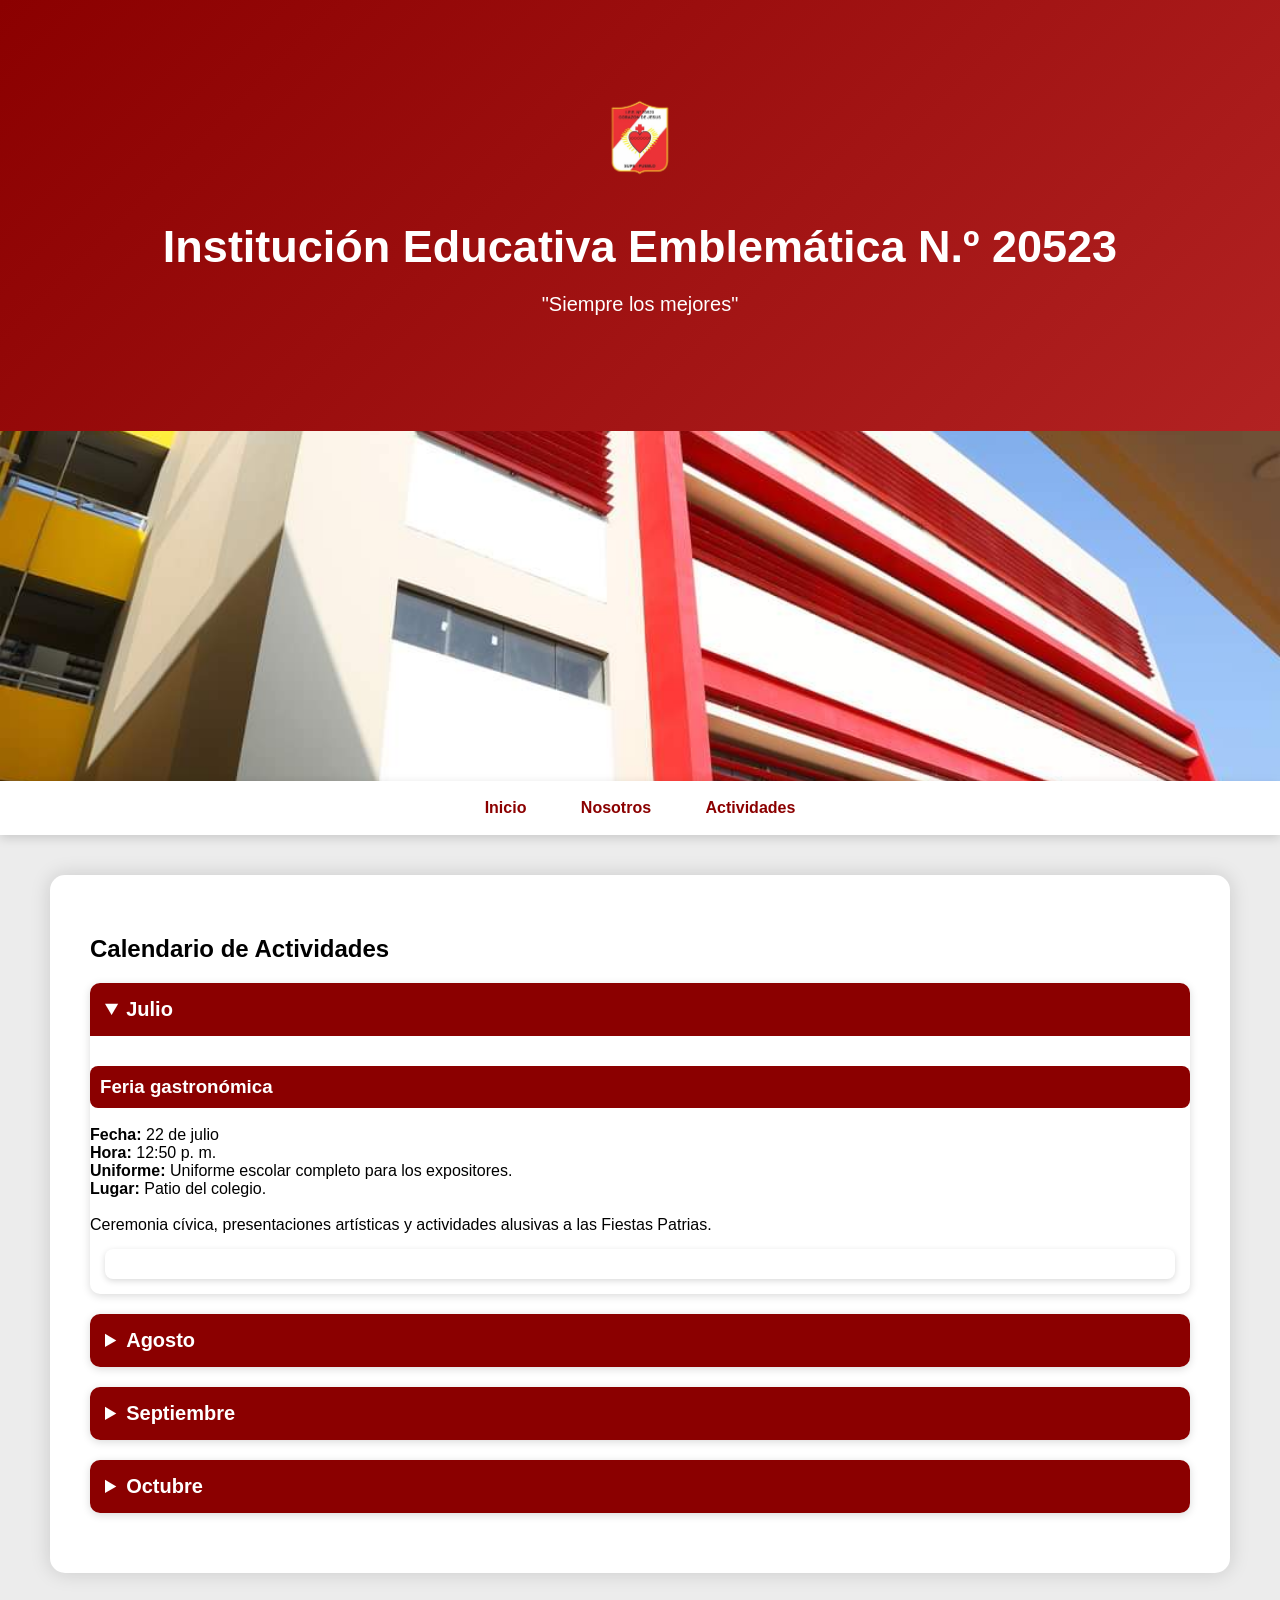
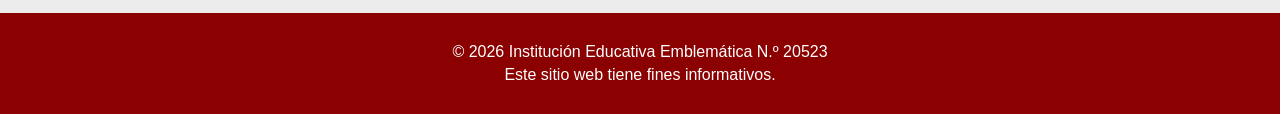
==== actividades.html @ f5bdc1fa "Update actividades.html" ====
<!DOCTYPE html>
<html lang="es">

<head>

<meta charset="UTF-8">

<meta name="viewport" content="width=device-width, initial-scale=1.0">

<title>CJ20523</title>

<link rel="stylesheet" href="style.css">

</head>

<body>

<header>

<img src="CJ-removebg-preview def.png" class="logo" alt="Logo del colegio">

<h1>Institución Educativa Emblemática N.º 20523</h1>

<p>"Siempre los mejores"</p>

</header>

<section class="banner">
    <img src="GIl0EY9WsAAtQ4m.jpg" alt="Institución Educativa">
</section>

<nav>

<a href="index.html"> Inicio</a>

<a href="nosotros.html"> Nosotros</a>

<a href="actividades.html"> Actividades</a>

</nav>

<main>

<h2> Calendario de Actividades</h2>

<details open>
<summary><strong>Julio</strong></summary>

<h3>Feria gastronómica</h3>

<b> Fecha:</b> 22 de julio<br>
<b> Hora:</b> 12:50 p. m.<br>
<b> Uniforme:</b> Uniforme escolar completo para los expositores.<br>
<b> Lugar:</b> Patio del colegio.<br><br>

Ceremonia cívica, presentaciones artísticas y actividades alusivas a las Fiestas Patrias.
</p>

</details>

<details>

<summary><strong>Agosto</strong></summary>
    <div class="actividad">

    <div class="texto">
<h3>Juegos florales</h3>

<p>
<b> Fecha:</b> 23 de agosto<br>
<b> Hora:</b> 12:50 p. m.<br>
<b> Uniforme:</b> Uniforme completo para los participantes.<br>
<b> Lugar:</b> Auditorio.<br><br>

Participarán estudiantes y docentes del area de ciencia y tecnología.
</p>
    </div>

    <img src="JF.png" alt="Juegos florales">

</div>
    
<div class="actividad">

    <div class="texto">
<h3>Concytec/eureka</h3>

<p>
<b> Fecha:</b> 24 de agosto<br>
<b> Hora:</b> 12:50 p. m.<br>
<b> Uniforme:</b> Uniforme completo para los participantes.<br>
<b> Lugar:</b> Auditorio.<br><br>

Participarán estudiantes y docentes del area de ciencia y tecnología.
</p>
    </div>

    <img src="Concytec.png" alt="Concytec">

</div>

<div class="actividad">

    <div class="texto">

        <h3>Crea y Emprende</h3>

        <p>
        <b>Fecha:</b> 25 de agosto<br>
        <b>Hora:</b> 12:50 p. m.<br>
        <b>Uniforme:</b> Uniforme completo para los participantes.<br>
        <b>Lugar:</b> Auditorio.<br><br>

        Participarán estudiantes y docentes del área de Educación para el Trabajo.
        </p>

    </div>

    <img src="CyE.jpeg" alt="Crea y Emprende">

</div>

</details>

<details>

<summary><strong>Septiembre</strong></summary>

<h3>Paseo</h3>

<p>
<b> Fecha:</b> 23 de septiembre<br>
<b> Hora:</b> 12:50 p. m.<br>
<b> Uniforme:</b> Buzo de la insitucion.<br>
<b> Lugar de salida:</b> Frente al colegio.<br><br>

Los estudiantes viajaran acompañados de sus tutores.
</p>

</details>
    
<details>  
    
<summary><strong>Octubre</strong></summary>
    
<div class="actividad">

    <div class="texto">
        
<h3>Olimpiadas corazonistas</h3>

<p>
<b> Fecha:</b> 15 de octubre<br>
<b> Hora:</b> 12:50 p. m.<br>
<b> Uniforme:</b> Buzo de la insitucion.<br>
<b> Lugar:</b> Patio del colegio y en un estadio.<br><br>

Los estudiantes realizaran diversas actividades artisticas.
</p>
        
 </div>

    <img src="Olimpiadas.jpg" alt="Olimpiadas">

</div>
    
<h3>Día de la cancion criolla</h3>

<p>
<b> Fecha:</b> 30 de octubre<br>
<b> Hora:</b> 12:50 p. m.<br>
<b> Uniforme:</b> Uniforme de la insitucion.<br>
<b> Lugar:</b> Patio del colegio.<br><br>

Los estudiantes realizaran diversas actividades artisticas.
</p>

 
</main>

</main>
<footer>

<p>© 2026 Institución Educativa Emblemática N.º 20523</p>

<p>Este sitio web tiene fines informativos.</p>

</footer>
<script src="script.js"></script>

</body>

</html>
---- style.css ----
body{
    margin:0;
    font-family:Arial, Helvetica, sans-serif;
    background:#ececec;
}

/* ENCABEZADO */

header{
    background:linear-gradient(135deg,#8B0000,#b22222);
    color:white;
    text-align:center;
    padding:90px 20px;
}

header h1{
    font-size:45px;
    margin-bottom:10px;
}

header p{
    font-size:20px;
    margin-bottom:25px;
}

header button{
    background:white;
    color:#8B0000;
    border:none;
    padding:15px 35px;
    border-radius:30px;
    cursor:pointer;
    font-size:17px;
    transition:.3s;
}

header button:hover{
    background:gold;
}

/* MENÚ */

nav{
    background:white;
    text-align:center;
    padding:18px;
    position:sticky;
    top:0;
    box-shadow:0 3px 10px rgba(0,0,0,.15);
}

nav a{
    text-decoration:none;
    color:#8B0000;
    font-weight:bold;
    margin:25px;
}

nav a:hover{
    color:black;
}

main{
    width:90%;
    max-width:1100px;
    margin:auto;
    background:white;
    margin-top:40px;
    padding:40px;
    border-radius:15px;
    box-shadow:0 0 20px rgba(0,0,0,.15);
}
.logo{
    width:120px;
    display:block;
    margin:0 auto 20px auto;
}
.banner img{
    width:100%;
    height:350px;
    object-fit:cover;
    display:block;
}
footer{
    background:#8B0000;
    color:white;
    text-align:center;
    padding:25px;
    margin-top:40px;
}

footer p{
    margin:5px;
}
main h3{
    background:#8B0000;
    color:white;
    padding:10px;
    border-radius:8px;
    margin-top:30px;
}

main p{
    background:white;
    padding:15px;
    border-radius:8px;
    line-height:1.6;
    box-shadow:0 2px 6px rgba(0,0,0,0.15);
}
details{
    background:white;
    border-radius:10px;
    margin:20px 0;
    box-shadow:0 2px 8px rgba(0,0,0,.15);
    overflow:hidden;
}

summary{
    background:#8B0000;
    color:white;
    padding:15px;
    cursor:pointer;
    font-size:20px;
    font-weight:bold;
}

summary:hover{
    background:#a00000;
}

details p{
    margin:15px;
}
.actividad{
    display:flex;
    justify-content:space-between;
    align-items:center;
    gap:25px;
    margin:25px 0;
}

.texto{
    flex:1;
}

.actividad img{
    width:250px;
    border-radius:10px;
    object-fit:cover;
}
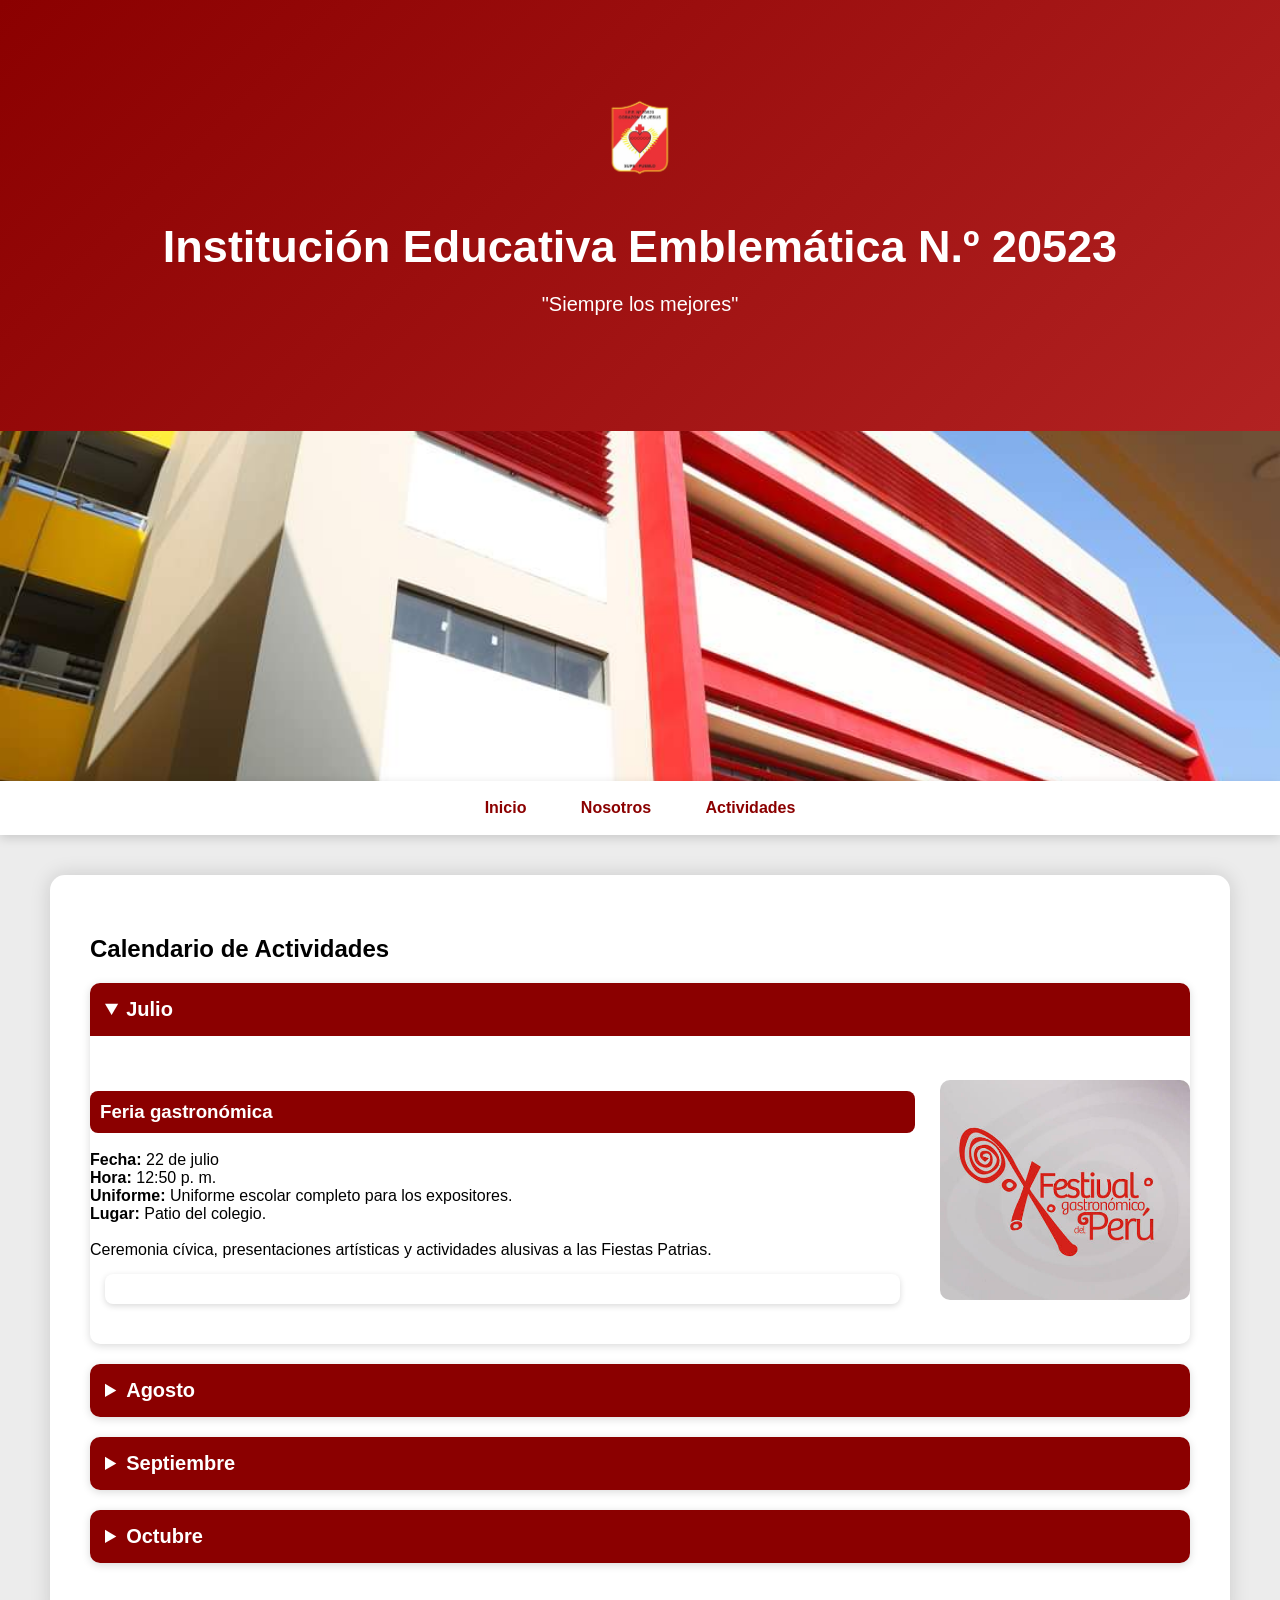
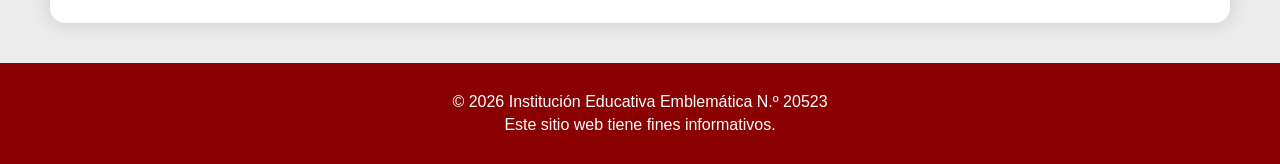
==== commit 45e42ad0: "Update actividades.html" ====
--- a/actividades.html
+++ b/actividades.html
@@ -46,6 +46,10 @@
 <details open>
 <summary><strong>Julio</strong></summary>
 
+     <div class="actividad">
+
+    <div class="texto">
+        
 <h3>Feria gastronómica</h3>
 
 <b> Fecha:</b> 22 de julio<br>
@@ -55,6 +59,11 @@
 
 Ceremonia cívica, presentaciones artísticas y actividades alusivas a las Fiestas Patrias.
 </p>
+           </div>
+
+    <img src="F.G.jpeg" alt="Feria gastronómica">
+
+</div>
 
 </details>
 
@@ -126,6 +135,12 @@
 
 <summary><strong>Septiembre</strong></summary>
 
+    </div>
+
+<div class="actividad">
+
+    <div class="texto">
+        
 <h3>Paseo</h3>
 
 <p>
@@ -136,6 +151,11 @@
 
 Los estudiantes viajaran acompañados de sus tutores.
 </p>
+     </div>
+
+    <img src="Juventud.png" alt="Paseo">
+
+</div>
 
 </details>
     
@@ -163,7 +183,11 @@
     <img src="Olimpiadas.jpg" alt="Olimpiadas">
 
 </div>
-    
+
+    <div class="actividad">
+
+    <div class="texto">
+        
 <h3>Día de la cancion criolla</h3>
 
 <p>
@@ -175,7 +199,12 @@
 Los estudiantes realizaran diversas actividades artisticas.
 </p>
 
- 
+  </div>
+
+    <img src="dia-cancion-criolla.avif" alt="Dia de la canción criolla">
+
+</div>
+    
 </main>
 
 </main>
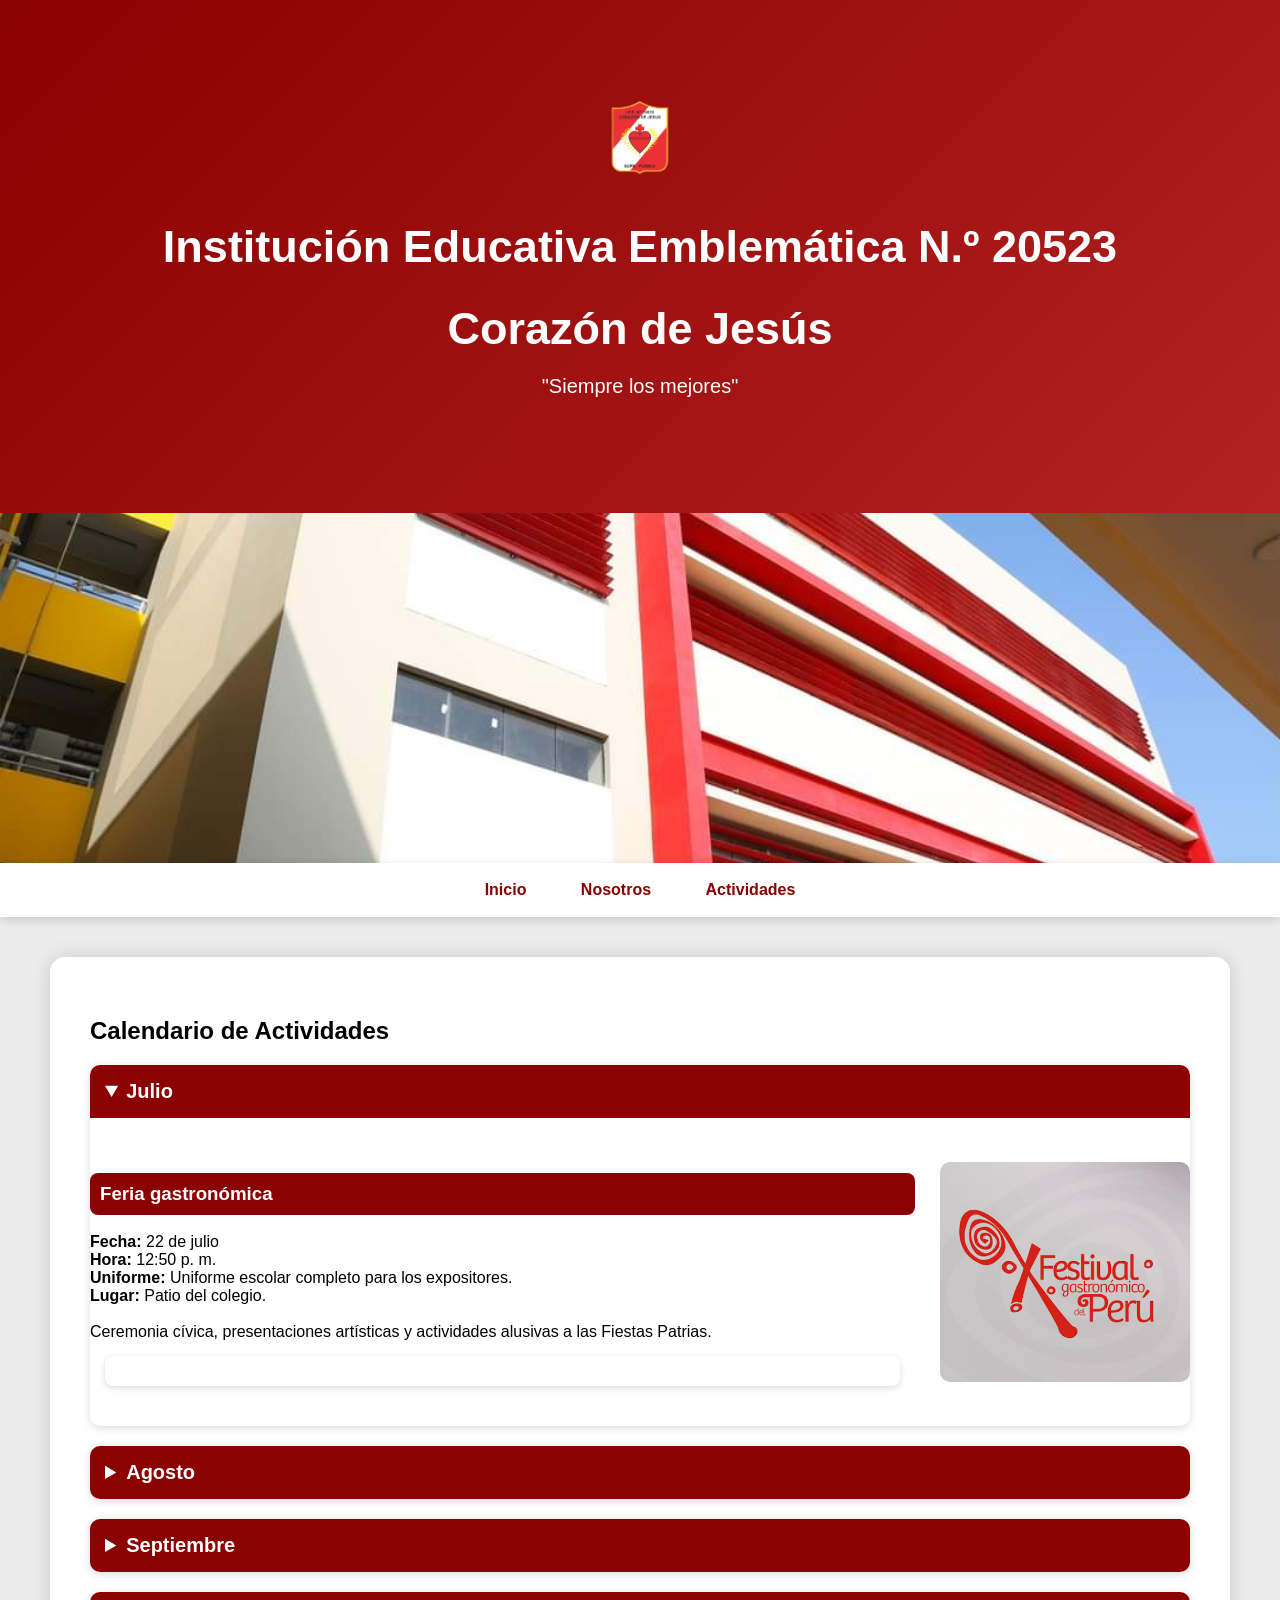
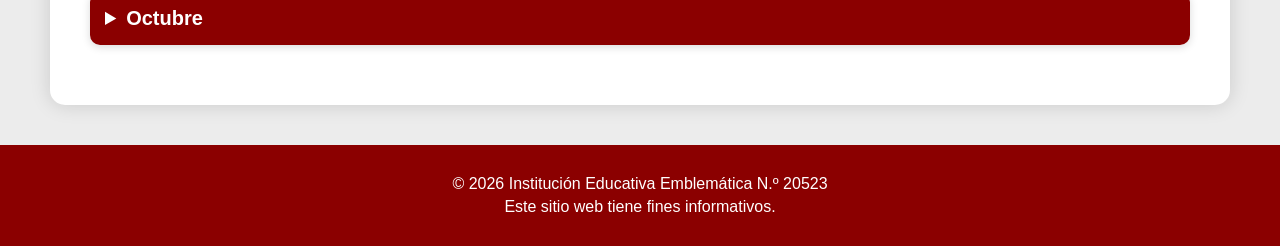
==== commit b22754c3: "Update actividades.html" ====
--- a/actividades.html
+++ b/actividades.html
@@ -20,7 +20,7 @@
 <img src="CJ-removebg-preview def.png" class="logo" alt="Logo del colegio">
 
 <h1>Institución Educativa Emblemática N.º 20523</h1>
-
+<h1>Corazón de Jesús</h1>
 <p>"Siempre los mejores"</p>
 
 </header>
@@ -153,7 +153,7 @@
 </p>
      </div>
 
-    <img src="Juventud.png" alt="Paseo">
+    <img src="juventud.png" alt="Paseo">
 
 </div>
 
--- a/style.css
+++ b/style.css
@@ -148,3 +148,17 @@
     border-radius:10px;
     object-fit:cover;
 }
+header h1{
+    animation: aparecer 1s ease;
+}
+
+@keyframes aparecer{
+    from{
+        opacity:0;
+        transform: translateY(-20px);
+    }
+    to{
+        opacity:1;
+        transform: translateY(0);
+    }
+}
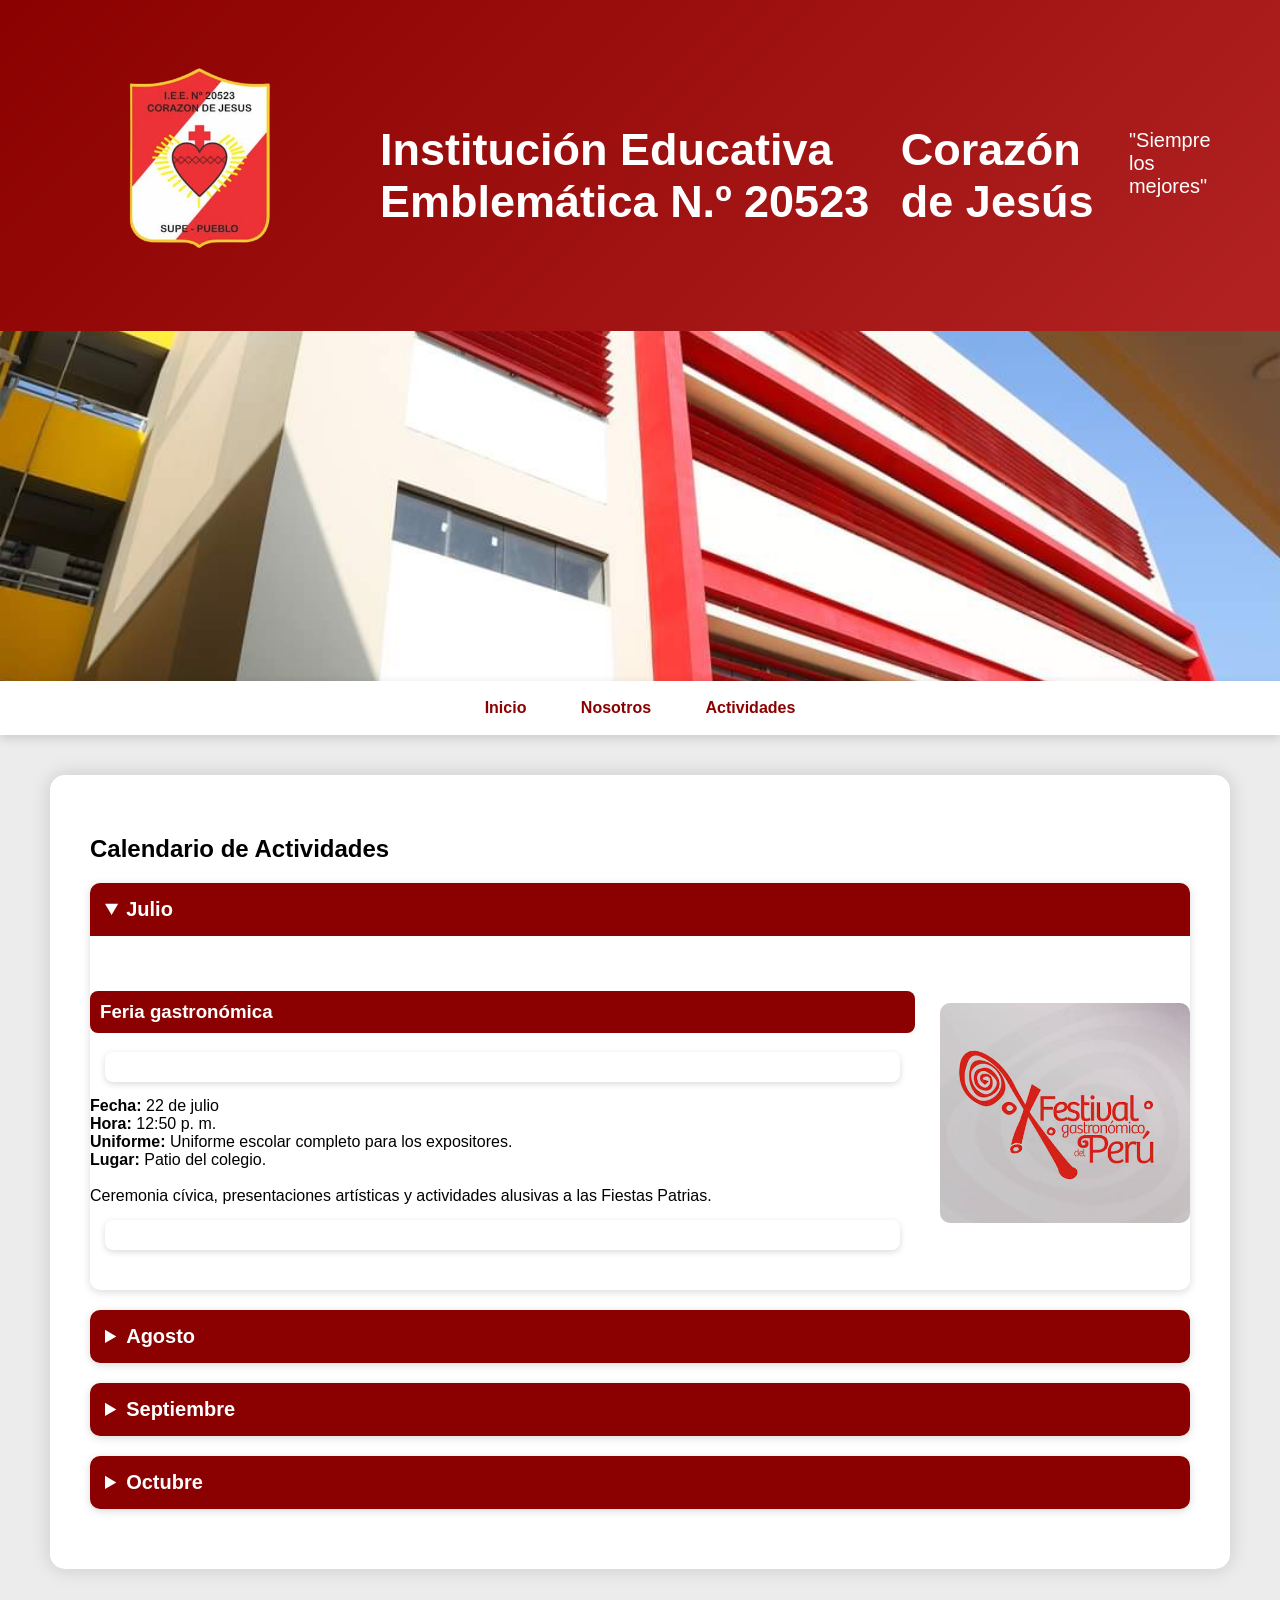
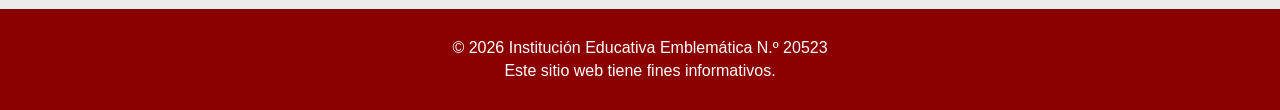
==== commit a907fdfd: "Update actividades.html" ====
--- a/actividades.html
+++ b/actividades.html
@@ -51,7 +51,7 @@
     <div class="texto">
         
 <h3>Feria gastronómica</h3>
-
+</p>
 <b> Fecha:</b> 22 de julio<br>
 <b> Hora:</b> 12:50 p. m.<br>
 <b> Uniforme:</b> Uniforme escolar completo para los expositores.<br>
@@ -76,7 +76,7 @@
 <h3>Juegos florales</h3>
 
 <p>
-<b> Fecha:</b> 23 de agosto<br>
+<b> Fecha:</b> 14 de agosto<br>
 <b> Hora:</b> 12:50 p. m.<br>
 <b> Uniforme:</b> Uniforme completo para los participantes.<br>
 <b> Lugar:</b> Auditorio.<br><br>
@@ -95,7 +95,7 @@
 <h3>Concytec/eureka</h3>
 
 <p>
-<b> Fecha:</b> 24 de agosto<br>
+<b> Fecha:</b> 22 de agosto<br>
 <b> Hora:</b> 12:50 p. m.<br>
 <b> Uniforme:</b> Uniforme completo para los participantes.<br>
 <b> Lugar:</b> Auditorio.<br><br>
@@ -115,7 +115,7 @@
         <h3>Crea y Emprende</h3>
 
         <p>
-        <b>Fecha:</b> 25 de agosto<br>
+        <b>Fecha:</b> 23 de agosto<br>
         <b>Hora:</b> 12:50 p. m.<br>
         <b>Uniforme:</b> Uniforme completo para los participantes.<br>
         <b>Lugar:</b> Auditorio.<br><br>
--- a/style.css
+++ b/style.css
@@ -9,10 +9,14 @@
 header{
     background:linear-gradient(135deg,#8B0000,#b22222);
     color:white;
-    text-align:center;
-    padding:90px 20px;
+
+    display:flex;
+    justify-content:center;
+    align-items:center;
+    gap:30px;
+
+    padding:40px 50px;
 }
-
 header h1{
     font-size:45px;
     margin-bottom:10px;
@@ -69,11 +73,6 @@
     padding:40px;
     border-radius:15px;
     box-shadow:0 0 20px rgba(0,0,0,.15);
-}
-.logo{
-    width:120px;
-    display:block;
-    margin:0 auto 20px auto;
 }
 .banner img{
     width:100%;
@@ -162,3 +161,35 @@
         transform: translateY(0);
     }
 }
+.logo{
+    width:300px;
+    height:auto;
+    margin:0;
+    animation: brillo 1.5s infinite alternate;
+}
+
+@keyframes brillo{
+    from{
+        filter: drop-shadow(0 0 10px #ffff00);
+    }
+    to{
+        filter:
+            drop-shadow(0 0 20px #ffff00)
+            drop-shadow(0 0 40px #ffd700)
+            drop-shadow(0 0 60px #ffffff);
+    }
+}
+@keyframes flotar{
+    0%{
+        transform: translateY(0);
+    }
+    50%{
+        transform: translateY(-24px);
+    }
+    100%{
+        transform: translateY(0);
+    }
+}
+.titulo{
+    text-align:left;
+}
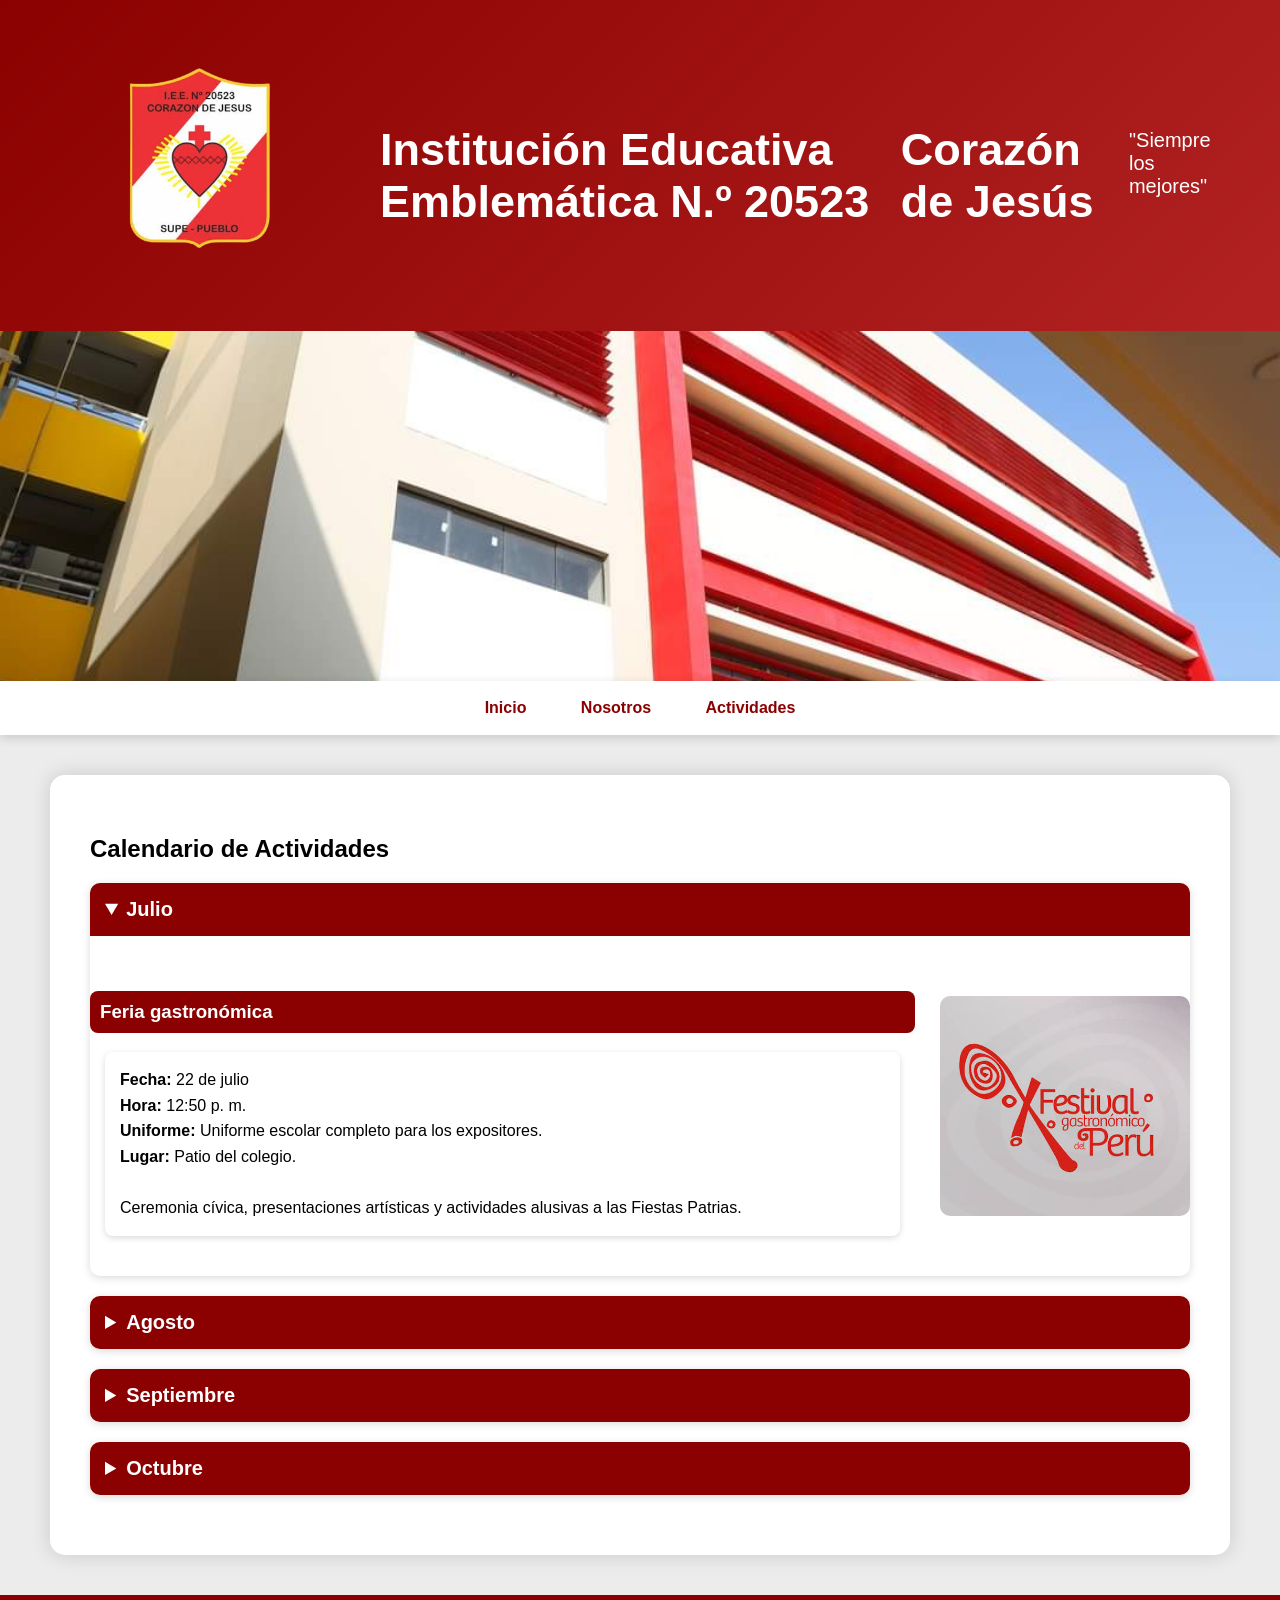
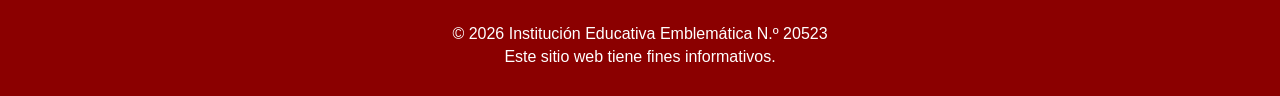
==== commit e210c596: "Update actividades.html" ====
--- a/actividades.html
+++ b/actividades.html
@@ -45,13 +45,12 @@
 
 <details open>
 <summary><strong>Julio</strong></summary>
-
      <div class="actividad">
 
     <div class="texto">
-        
 <h3>Feria gastronómica</h3>
-</p>
+        
+<p>
 <b> Fecha:</b> 22 de julio<br>
 <b> Hora:</b> 12:50 p. m.<br>
 <b> Uniforme:</b> Uniforme escolar completo para los expositores.<br>
@@ -59,7 +58,7 @@
 
 Ceremonia cívica, presentaciones artísticas y actividades alusivas a las Fiestas Patrias.
 </p>
-           </div>
+    </div>
 
     <img src="F.G.jpeg" alt="Feria gastronómica">
 
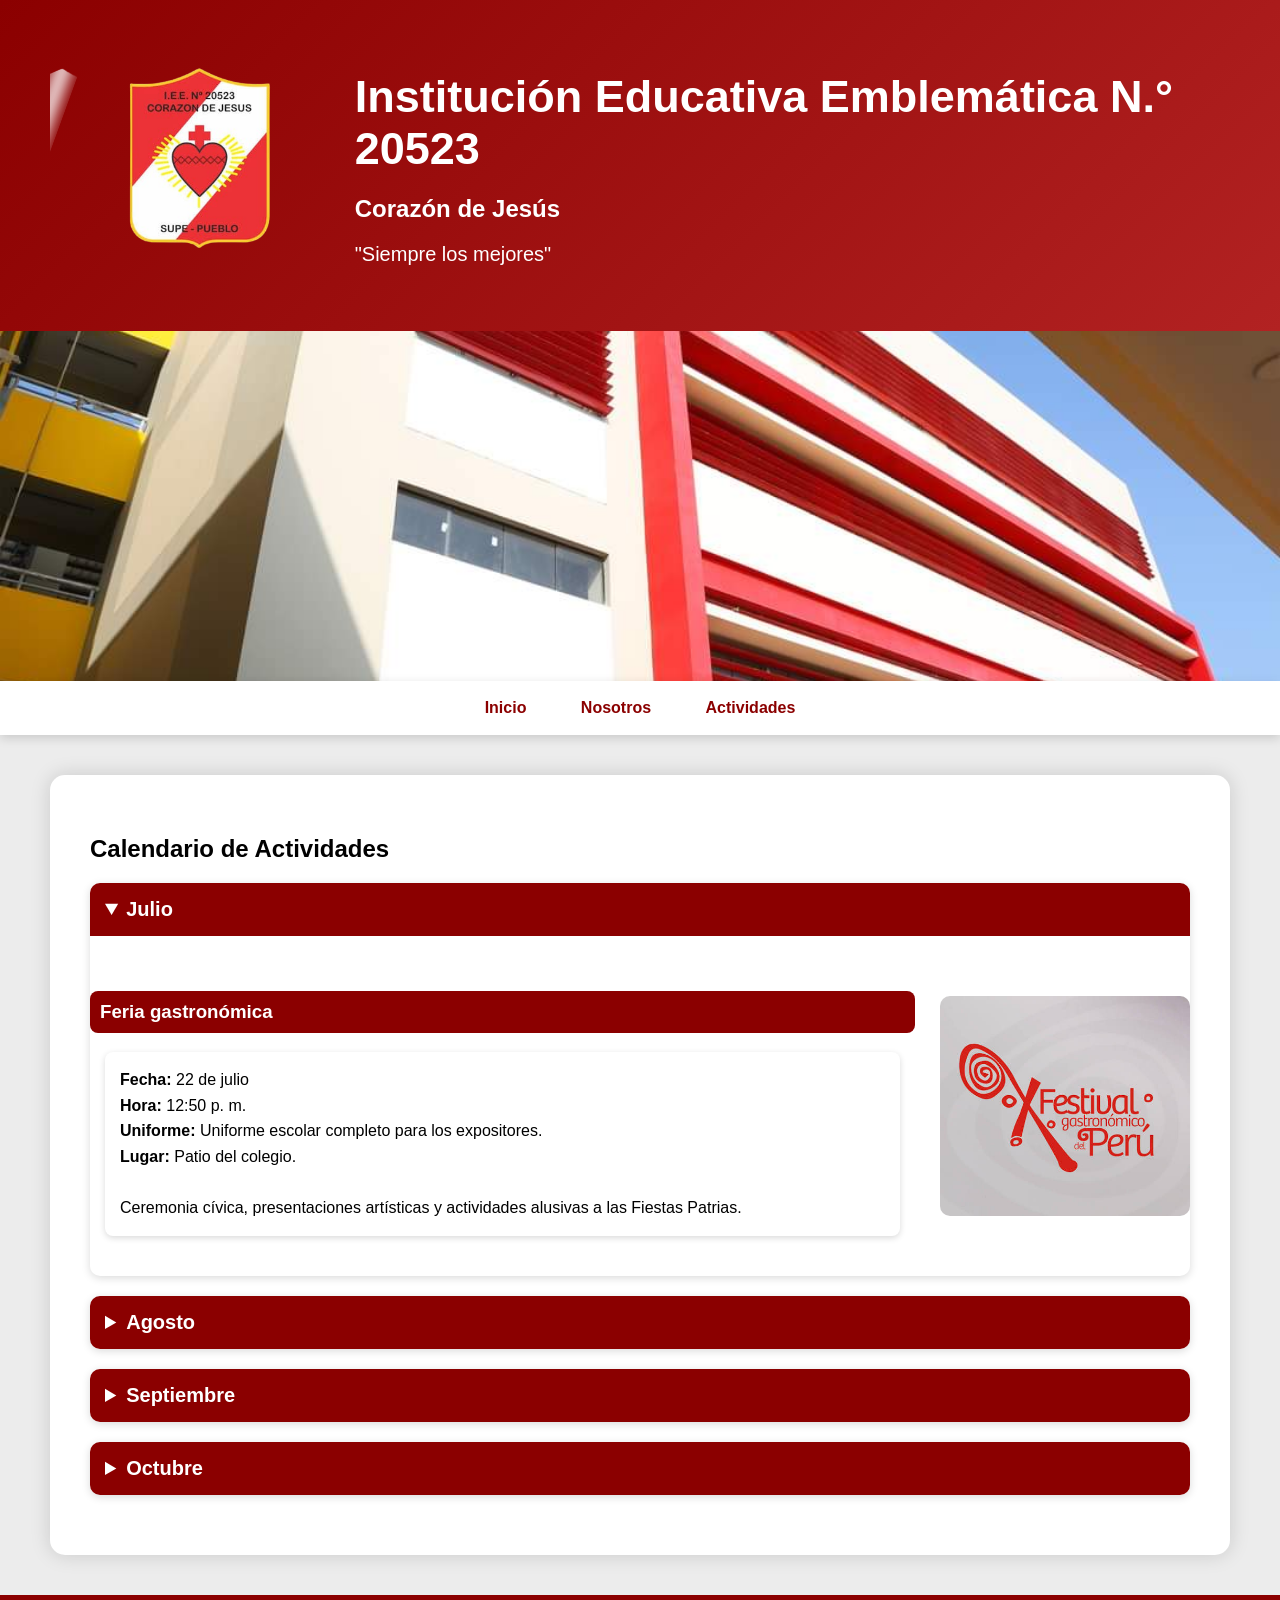
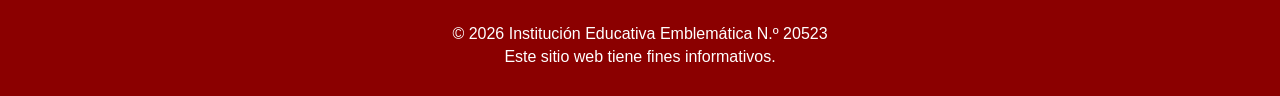
==== commit 535641ed: "Update actividades.html" ====
--- a/actividades.html
+++ b/actividades.html
@@ -16,13 +16,19 @@
 <body>
 
 <header>
-
-<img src="CJ-removebg-preview def.png" class="logo" alt="Logo del colegio">
-
-<h1>Institución Educativa Emblemática N.º 20523</h1>
-<h1>Corazón de Jesús</h1>
-<p>"Siempre los mejores"</p>
-
+<div class="logo-contenedor">
+    <img src="CJ-removebg-preview def.png" class="logo">
+</div>
+    
+    <div class="titulo">
+
+  <h1>Institución Educativa Emblemática N.° 20523</h1>
+
+        <h2>Corazón de Jesús</h2>
+
+        <p>"Siempre los mejores"</p>
+</div>
+    
 </header>
 
 <section class="banner">
--- a/style.css
+++ b/style.css
@@ -165,31 +165,99 @@
     width:300px;
     height:auto;
     margin:0;
-    animation: brillo 1.5s infinite alternate;
-}
-
-@keyframes brillo{
+    }
+.logo-contenedor{
+    position:relative;
+    display:inline-block;
+    overflow:hidden;
+}
+
+.logo-contenedor{
+    position:relative;
+    display:inline-block;
+}
+
+.logo{
+    width:300px;
+    display:block;
+}
+
+.logo-contenedor{
+    position:relative;
+    display:inline-block;
+    overflow:hidden;
+}
+
+.logo{
+    width:300px;
+    display:block;
+}
+
+.logo-contenedor::after{
+    content:"";
+    position:absolute;
+
+    top:5%;
+    bottom:5%;
+
+    left:-40px;
+    width:35px;
+
+    background:linear-gradient(
+        to right,
+        rgba(255,255,255,0),
+        rgba(255,255,255,.95),
+        rgba(255,255,255,0)
+    );
+
+    transform:skewX(-20deg);
+
+    filter:blur(6px);
+
+    animation:sweep 3.5s infinite;
+
+    pointer-events:none;
+ mask-image:url("CJ-removebg-preview def.png");
+    mask-size:300px auto;
+    mask-repeat:no-repeat;
+    mask-position:center;
+
+    -webkit-mask-image:url("CJ-removebg-preview def.png");
+    -webkit-mask-size:300px auto;
+    -webkit-mask-repeat:no-repeat;
+    -webkit-mask-position:center;
+}
+@keyframes sweep{
     from{
-        filter: drop-shadow(0 0 10px #ffff00);
+        left:75px;
     }
     to{
-        filter:
-            drop-shadow(0 0 20px #ffff00)
-            drop-shadow(0 0 40px #ffd700)
-            drop-shadow(0 0 60px #ffffff);
-    }
-}
-@keyframes flotar{
-    0%{
-        transform: translateY(0);
-    }
-    50%{
-        transform: translateY(-24px);
-    }
-    100%{
-        transform: translateY(0);
+        left:175px;
     }
 }
 .titulo{
     text-align:left;
 }
+body{
+    animation: aparecer 0.8s ease;
+}
+
+@keyframes aparecer{
+    from{
+        opacity:0;
+        transform:translateY(10px);
+    }
+
+    to{
+        opacity:1;
+        transform:translateY(0);
+    }
+}
+nav a{
+    transition:.3s;
+}
+
+nav a:hover{
+    color:white;
+    transform:translateY(-3px);
+}
